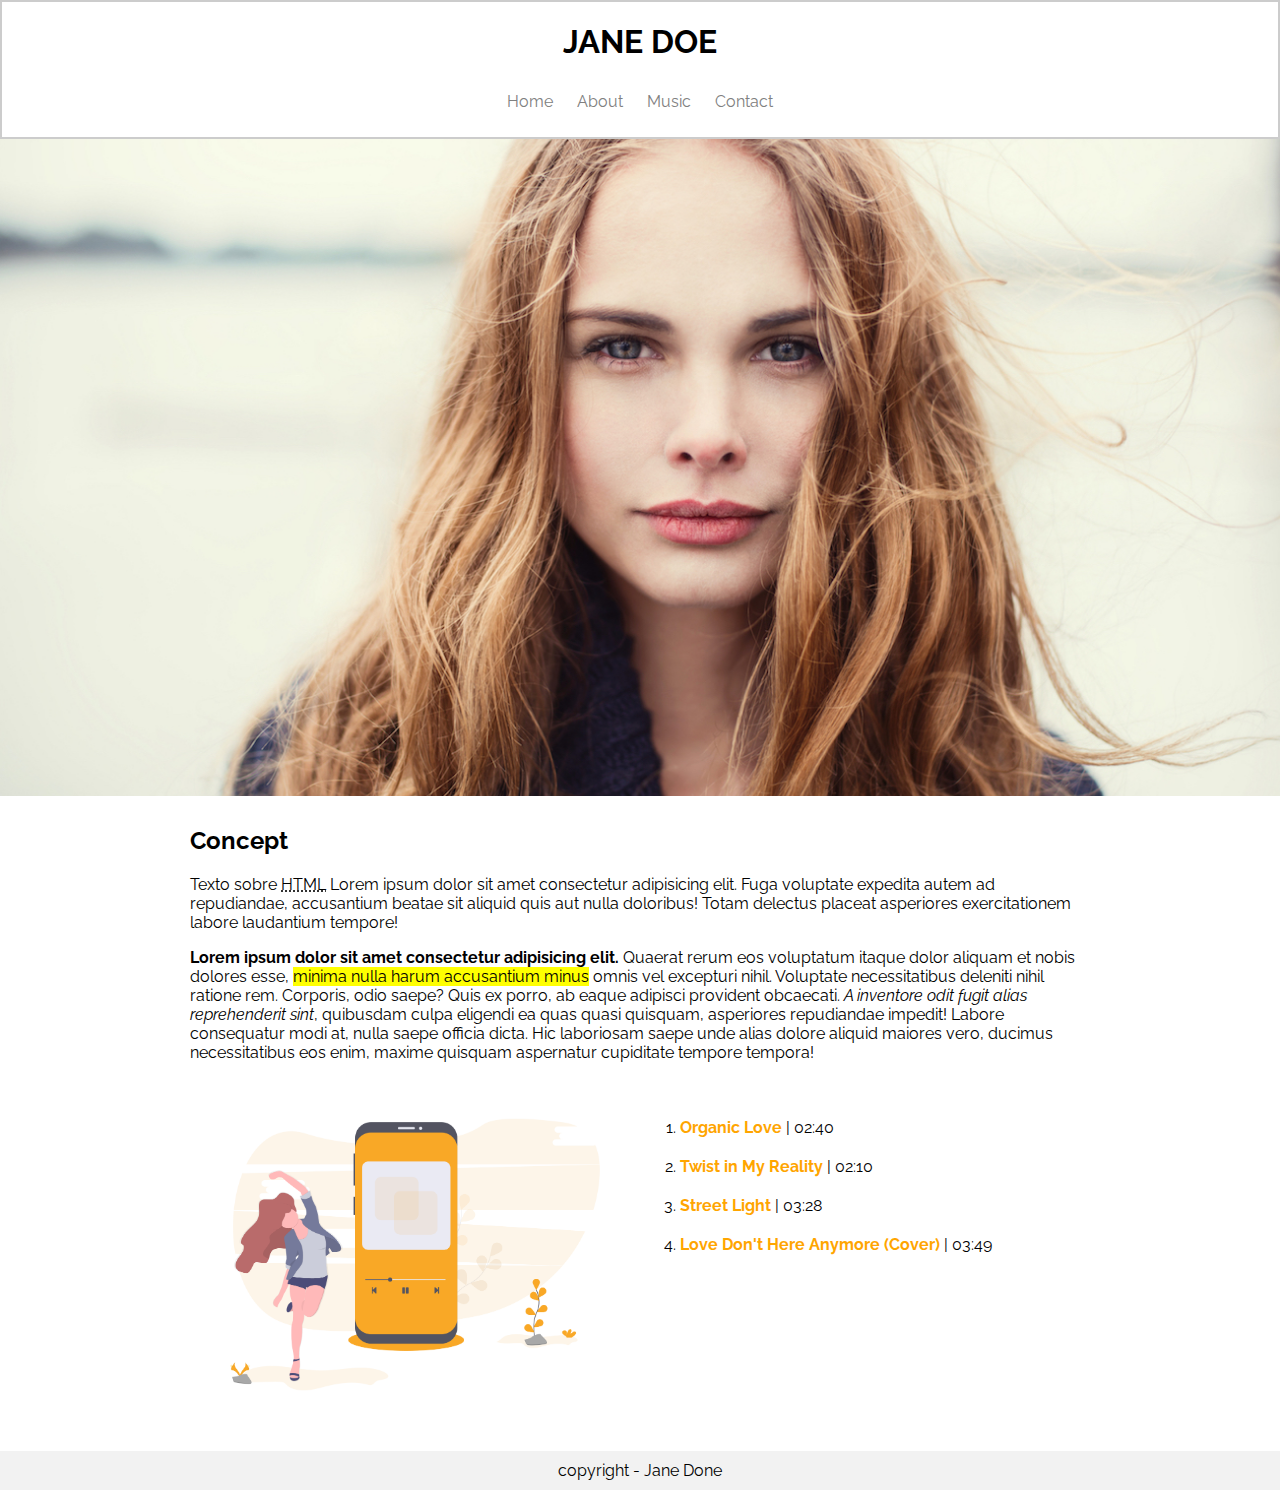
==== index.html @ 230659ed "Projeto JaneDoe" ====
<!DOCTYPE html>
<html lang="pt-br">
<head>
    <!-- configurações da pagina -->
    <meta charset="UTF-8">
    <meta name="viewport" content="width=device-width, initial-scale=1.0">
    <link rel="stylesheet" href="css/style.css">
    <title>Jane Doe - Home</title>
</head>
<body>
    <!-- conteúdo visível para o usuário -->
    <header>
        <h1>Jane Doe</h1>

        <nav>
            <ul>
                <li><a href="index.html">Home</a></li>
                <li><a href="about.html">About</a></li>
                <li><a href="music.html">Music</a></li>
                <li><a href="contact.html">Contact</a></li>
            </ul>
        </nav>

    </header>
    <main>
        <section id="banner"></section>
        <section id="concept">
            <h2>Concept</h2>
            <p>Texto sobre <abbr title="Hypertext Markup Language">HTML</abbr> Lorem ipsum dolor sit amet consectetur adipisicing elit. Fuga voluptate expedita autem ad repudiandae, accusantium beatae sit aliquid quis aut nulla doloribus! Totam delectus placeat asperiores exercitationem labore laudantium tempore!</p>
            <p><strong>Lorem ipsum dolor sit amet consectetur adipisicing elit. </strong>Quaerat rerum eos voluptatum itaque dolor aliquam et nobis dolores esse, <mark> minima nulla harum accusantium minus</mark> omnis vel excepturi nihil. Voluptate necessitatibus deleniti nihil ratione rem. Corporis, odio saepe? Quis ex porro, ab eaque adipisci provident obcaecati. <em>A inventore odit fugit alias reprehenderit sint</em>, quibusdam culpa eligendi ea quas quasi quisquam, asperiores repudiandae impedit! Labore consequatur modi at, nulla saepe officia dicta. Hic laboriosam saepe unde alias dolore aliquid maiores vero, ducimus necessitatibus eos enim, maxime quisquam aspernatur cupiditate tempore tempora!</p>
        </section>
        <section id="songs" class="duas-colunas">
            <div>
                <img src="img/ilustra.png" alt="Ilustração celular tocando">
            </div>
            <div>
                <ol>
                    <li><strong>Organic Love</strong> | 02:40</li>
                    <li><strong>Twist in My Reality</strong> | 02:10</li>
                    <li><strong>Street Light</strong> | 03:28</li>
                    <li><strong>Love Don't Here Anymore (Cover)</strong> | 03:49</li>
                </ol>
            </div>
        </section>
    </main>
    <footer>
        <p>copyright - Jane Done</p>
    </footer>
</body>
</html>
---- css/style.css ----
@import url('https://fonts.googleapis.com/css?family=Raleway:400,700&display=swap');

* {
    box-sizing: border-box;
}

body {
    font-family: 'Raleway', sans-serif; /*A fonte depois da virgula, serve para usa-lá caso a primeira não esteja disponível*/
    margin: 0;
    padding: 0;
}

header {
    text-align: center;
    border: 2px solid #ccc;
}

header h1 {
    text-transform: uppercase;
}

header nav ul {
    list-style: none;
    padding: 0;
}

header ul li {
    display: inline-block; /* faz com que o componente respeite as propriedades de cada um */
    padding: 10px 10px;
}

ul li a {
    text-decoration: none;
    color: gray;
}

section#banner {
    background-image: url('../img/jane.jpg');
    background-repeat: no-repeat;
    background-position: center;
    background-size: cover;
    width: 100%;
    height: 73vh;
}

footer p {
    padding: 10px;
    margin: 0;
    background-color: #f2f2f2;
    text-align: center;
}

main#about {
    text-align: center;
}

main#about p{
    color: gray;
}

main#about p cite {
    color: black;
    font-weight: 700;
}

#imagejane2 {
    background-image: url('../img/jane2.jpg');
    background-repeat: no-repeat;
    margin: 0 auto;
    background-size: cover;
    margin-bottom: 10px;
    width: 30%;
    height: 38vh;
}

main#music {
    margin-left: 10%;
}

iframe {
    width: 50%;
    height: 50vh;
}

/* Home v2 */
section#concept,
section#songs,
main#contact {
    width: 900px;
    margin: 30px auto;
}

section#songs img {
    width: 100%;
}

.duas-colunas {
    overflow: hidden;
}

.duas-colunas > div {
    width: 50%;
    float: left;
}

section#songs ol li {
    padding: 10px 0;
}

section#songs ol li strong {
    color: orange;
}

/* contact v2 */
section#form-mapa iframe {
    width: 100%;
    height: 400px;
}

form input[type="text"],
form textarea {
    width: 100%;
    margin: 2px 0 10px;
    padding: 2px 0 10px;
}

form .form-group {
    margin: 0 0 10px;
}

form textarea {
    resize: none;
    height: 100px;
}

form button {
    background-color: orange;
    border: none;
    padding: 5px 20px;
    color: white;
}

form button:hover {
    background-color: gray;
}

.mapa {
    padding-left: 20px;
}
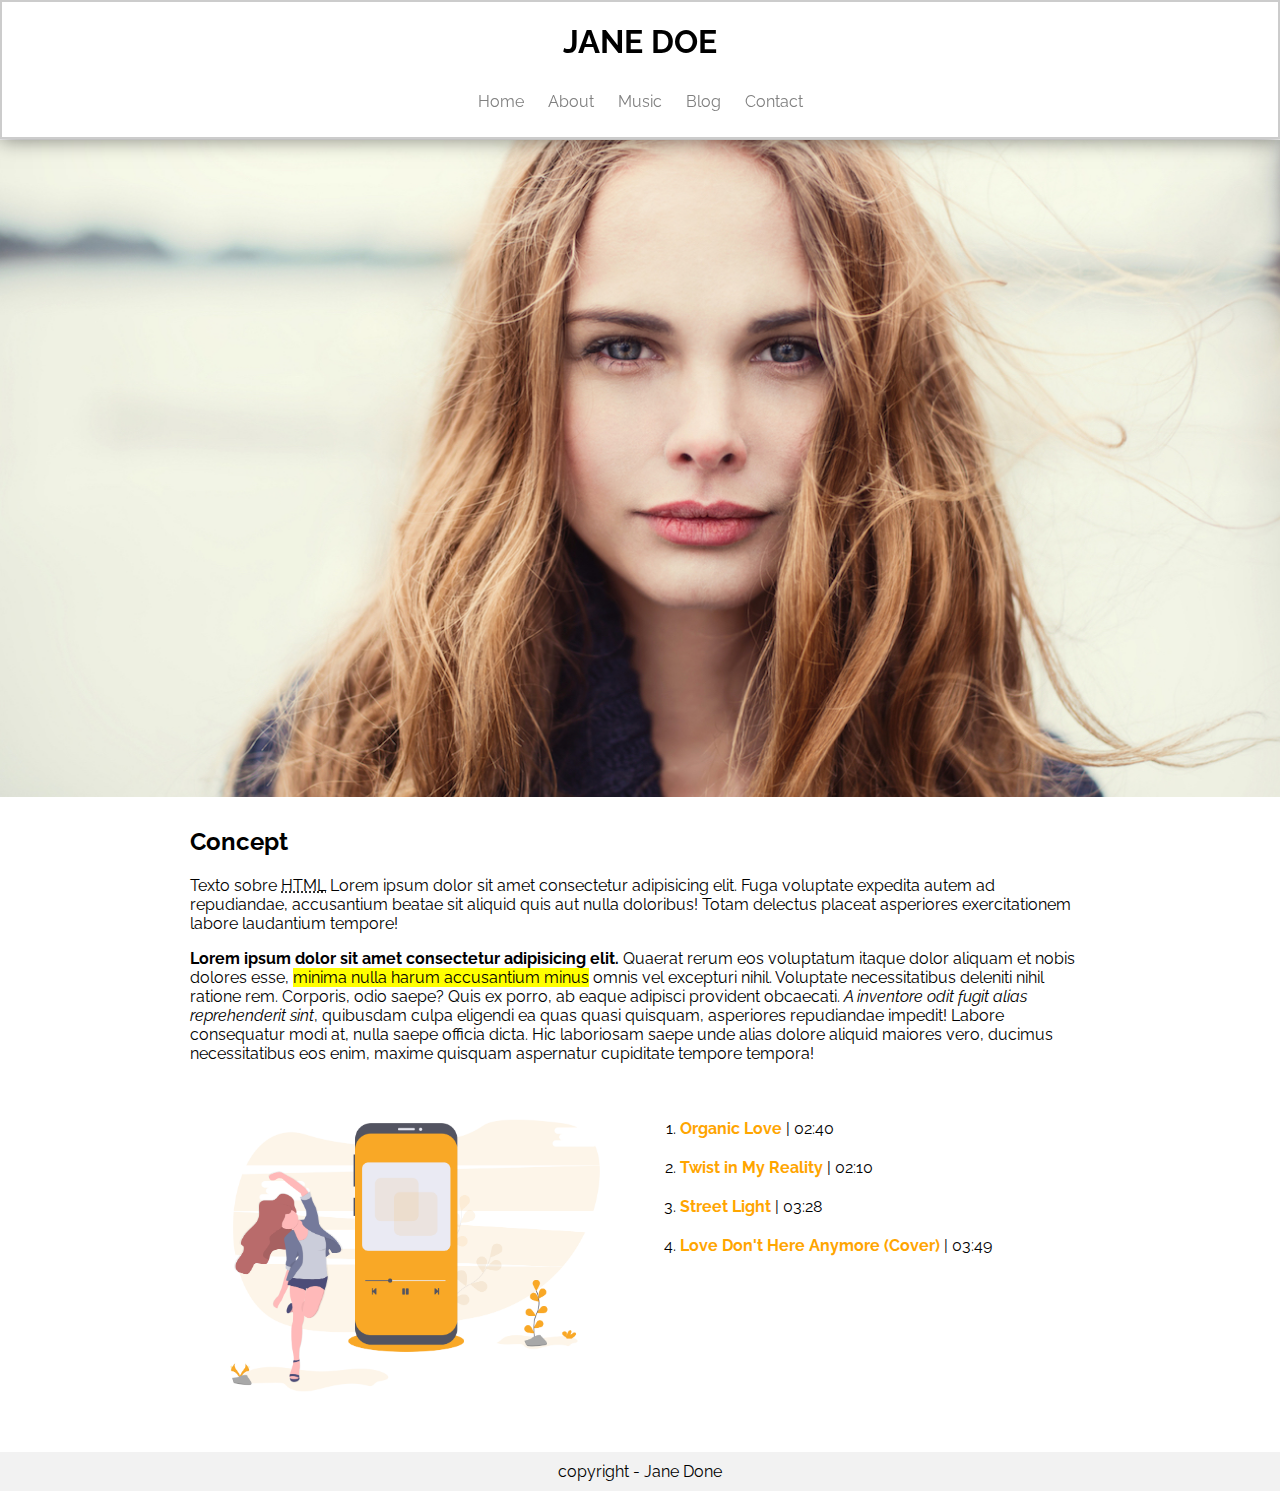
==== commit 593f642a: "Nova página de blog" ====
--- a/index.html
+++ b/index.html
@@ -17,6 +17,7 @@
                 <li><a href="index.html">Home</a></li>
                 <li><a href="about.html">About</a></li>
                 <li><a href="music.html">Music</a></li>
+                <li><a href="blog.html">Blog</a></li>
                 <li><a href="contact.html">Contact</a></li>
             </ul>
         </nav>
--- a/css/style.css
+++ b/css/style.css
@@ -50,6 +50,12 @@
     text-align: center;
 }
 
+main,
+main#contact,
+main#music {
+    margin-top: 140px;
+}
+
 main#about {
     text-align: center;
 }
@@ -68,8 +74,10 @@
     background-repeat: no-repeat;
     margin: 0 auto;
     background-size: cover;
+    background-position: center;
     margin-bottom: 10px;
-    width: 30%;
+    width: 30vw;
+    max-width: 100%;
     height: 38vh;
 }
 
@@ -87,7 +95,14 @@
 section#songs,
 main#contact {
     width: 900px;
+    max-width: 100%;
     margin: 30px auto;
+}
+
+main,
+main#contact,
+main#music {
+    margin-top: 140px;
 }
 
 section#songs img {
@@ -146,4 +161,144 @@
 
 .mapa {
     padding-left: 20px;
+}
+
+header {
+    text-align: center;
+    box-shadow: 0px 0px 20px rgba(0, 0, 0, 0.5);
+    position: fixed;
+    width: 100%;
+    background-color: #fff;
+    top: 0;
+    left: 0;
+}
+
+/* Flex box */
+.mini-banner {
+    display: flex;
+    width: 100%;
+    height: 200px;
+    background-color: #ccc;
+    color: white;
+    justify-content: center;
+    align-items: center;
+}
+
+.mini-banner h2 {
+    text-transform: uppercase;
+    font-size: 30px;
+    letter-spacing: 20px;
+}
+
+.posts {
+    display: flex;
+    flex-wrap: wrap;
+    justify-content: space-around;
+    margin: 30px auto;
+    width: 900px;
+    max-width: 100%;
+}
+
+.posts article {
+    width: 250px;
+    min-height: 250px;
+    border: 2px solid #ccc;
+    padding: 15px;    
+    margin: 30px 0;
+    box-shadow: -20px 17px 15px rgba(0, 0, 0, 0.45);
+}
+
+.posts article .poster {
+    background-image: url("../img/jane2.jpg");
+    background-size: cover;
+    background-repeat: no-repeat;
+    background-position: center;
+    height: 150px;
+    width: 100%;
+}
+
+.posts article h1 {
+    text-transform: uppercase;
+}
+
+/* Posicionamento e responsividade */
+
+@media (max-width: 900px) {
+    section#concept,
+    section#songs {
+        padding: 0 40px;
+    }
+
+    nav ul li {
+        font-size: 24px;
+    }
+
+    h2 {
+        font-size: 32px;
+    }
+
+    p {
+        text-align: center;
+    }
+}
+
+@media (max-width: 768px) {
+    .duas-colunas > div {
+        width: 100%;
+    }
+
+    section#songs div ol {
+        font-size: 24px;
+    }
+
+    main#music {
+        padding: 0 40px;
+        margin: 0 auto;
+    }
+
+    main#music iframe {
+        width: 100%;
+    }
+
+    main#contact {
+        padding: 0 40px;
+    }
+
+    main#contact form, 
+    main#contact form input,
+    main#contact form textarea {
+        font-size: 24px;
+    }
+
+    main#contact form .form-group {
+        margin-bottom: 20px;
+    }
+
+    main#contact form button {
+        width: 80px;
+        height: 30px;
+    }
+
+    main#contact .mapa {
+        padding: 0;
+    }
+
+    main#about {
+        padding: 20px;
+    }
+
+    main#about #imagejane2 {
+        width: 100%;
+        height: 100vh;
+    }
+}
+
+@media (max-width: 425px) {
+    nav ul li {
+        padding: 10px;
+    }
+    main#about #imagejane2 {
+        width: 100%;
+        height: 100vh;
+    }
 }